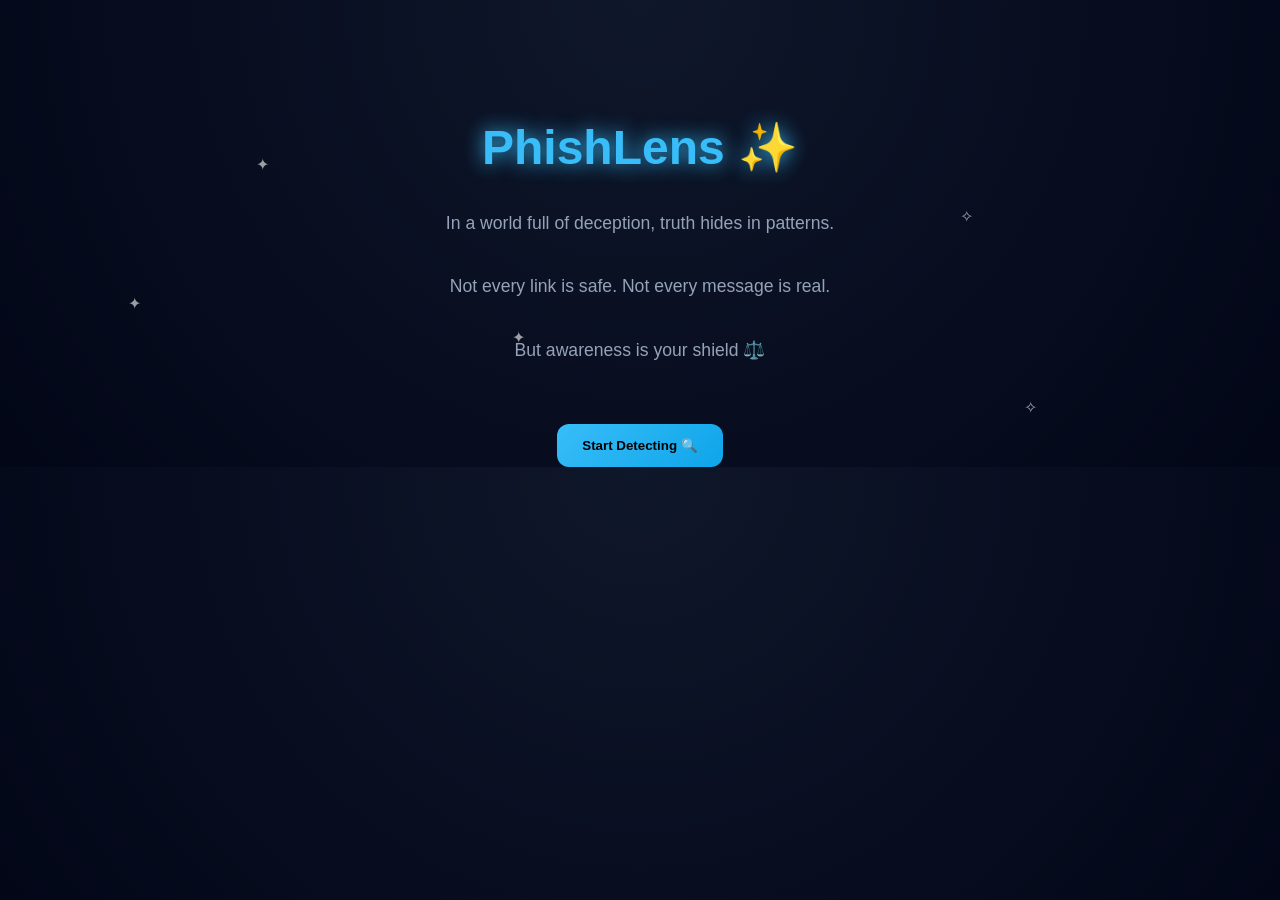
==== dashboard.html @ 62617663 "Added Dashboard and Authentication UI" ====
<!DOCTYPE html>
<html lang="en">
<head>
  <meta charset="UTF-8">
  <title>PhishLens Dashboard</title>
  <link rel="stylesheet" href="dashboard.css">
</head>
<body>
<div class="stars">
  <span class="star">✦</span>
  <span class="star">✧</span>
  <span class="star">✦</span>
  <span class="star">✧</span>
  <span class="star">✦</span>
</div>
<div class="container">

  <h1 class="title">PhishLens ✨</h1>

  <p class="welcome">
    In a world full of deception,  
    truth hides in patterns.  
    <br><br>
    Not every link is safe.  
    Not every message is real.  
    <br><br>
    But awareness is your shield ⚖️
  </p>

  <button onclick="goToScanner()">Start Detecting 🔍</button>

</div>


<script src="dashboard.js"></script>
</body>
</html>
---- dashboard.css ----
/* 🌌 Body */
body {
  margin: 0;
  font-family: 'Segoe UI', sans-serif;
  background: radial-gradient(circle at top, #0f172a, #020617);
  color: white;
  overflow: hidden;
  position: relative;
}

/* 📦 Container */
.container {
  text-align: center;
  margin-top: 120px;
  position: relative;
  z-index: 1;
}

/* 🔵 Title */
.title {
  font-size: 3rem;
  color: #38bdf8;
  text-shadow: 0 0 20px #38bdf8;
}

/* 💬 Welcome Text */
.welcome {
  margin-top: 30px;
  color: #94a3b8;
  line-height: 1.8;
  font-size: 1.1rem;
  max-width: 500px;
  margin-left: auto;
  margin-right: auto;
}

/* 🔘 Button */
button {
  margin-top: 40px;
  padding: 14px 25px;
  border-radius: 12px;
  border: none;
  background: linear-gradient(135deg, #38bdf8, #0ea5e9);
  color: black;
  font-weight: bold;
  cursor: pointer;
  transition: 0.3s;
}

button:hover {
  transform: scale(1.05);
  box-shadow: 0 0 20px #38bdf8;
}

/* ✨ Stars container */
.stars {
  position: absolute;
  width: 100%;
  height: 100%;
  z-index: 0;
}

/* ✨ Individual stars */
.star {
  position: absolute;
  color: white;
  font-size: 16px;
  opacity: 0.6;
  animation: twinkle 3s infinite ease-in-out alternate;
}

/* ⭐ Star positions (few only, aesthetic) */
.star:nth-child(1) { top: 10%; left: 20%; }
.star:nth-child(2) { top: 25%; left: 75%; }
.star:nth-child(3) { top: 60%; left: 40%; }
.star:nth-child(4) { top: 80%; left: 80%; }
.star:nth-child(5) { top: 50%; left: 10%; }

/* ✨ Twinkle animation */
@keyframes twinkle {
  from {
    opacity: 0.3;
    transform: scale(0.8);
  }
  to {
    opacity: 1;
    transform: scale(1.3);
  }
}
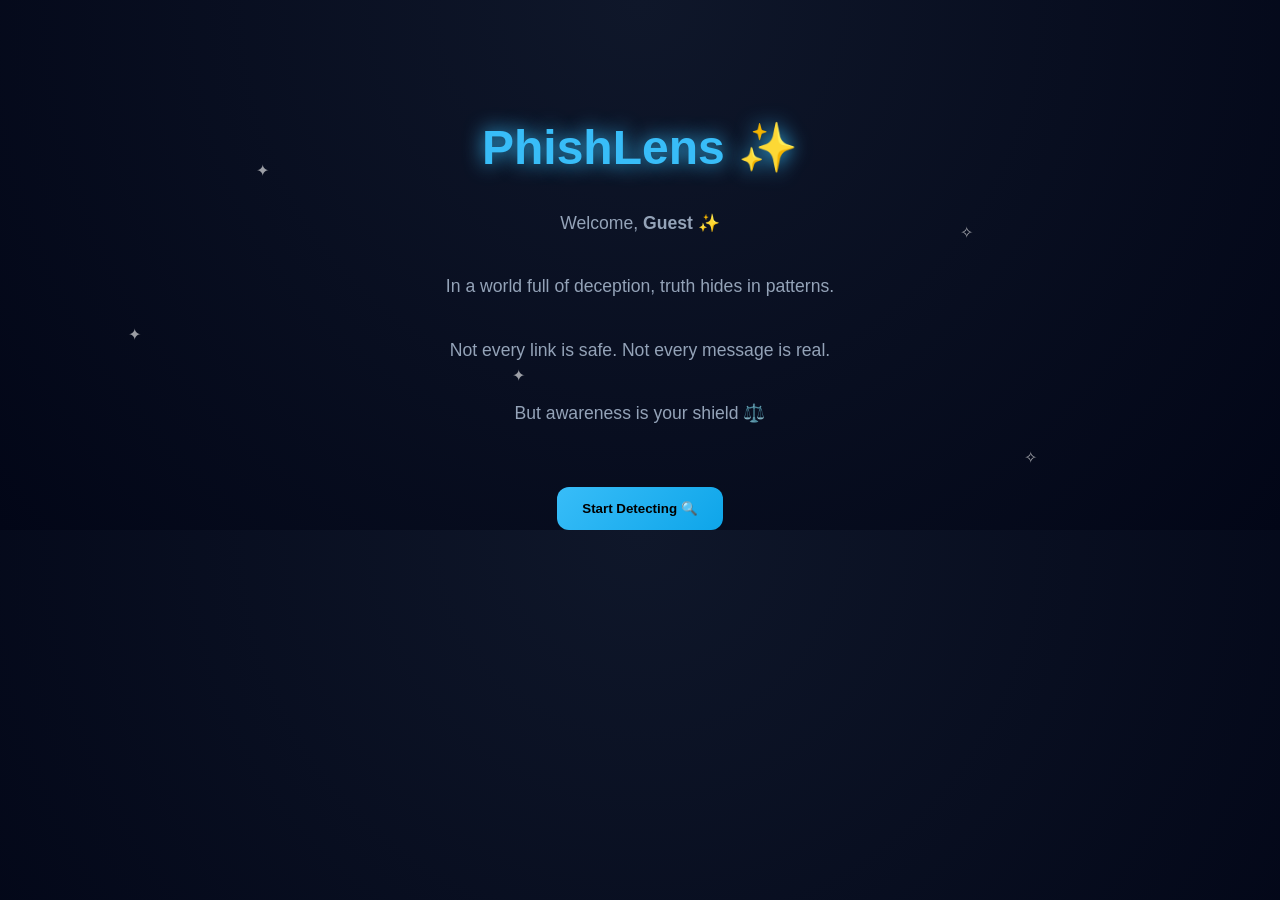
==== commit 56910451: "Added screenshots" ====
--- a/dashboard.html
+++ b/dashboard.html
@@ -17,15 +17,8 @@
 
   <h1 class="title">PhishLens ✨</h1>
 
-  <p class="welcome">
-    In a world full of deception,  
-    truth hides in patterns.  
-    <br><br>
-    Not every link is safe.  
-    Not every message is real.  
-    <br><br>
-    But awareness is your shield ⚖️
-  </p>
+ <p class="welcome" id="welcomeText"></p>
+    
 
   <button onclick="goToScanner()">Start Detecting 🔍</button>
 
